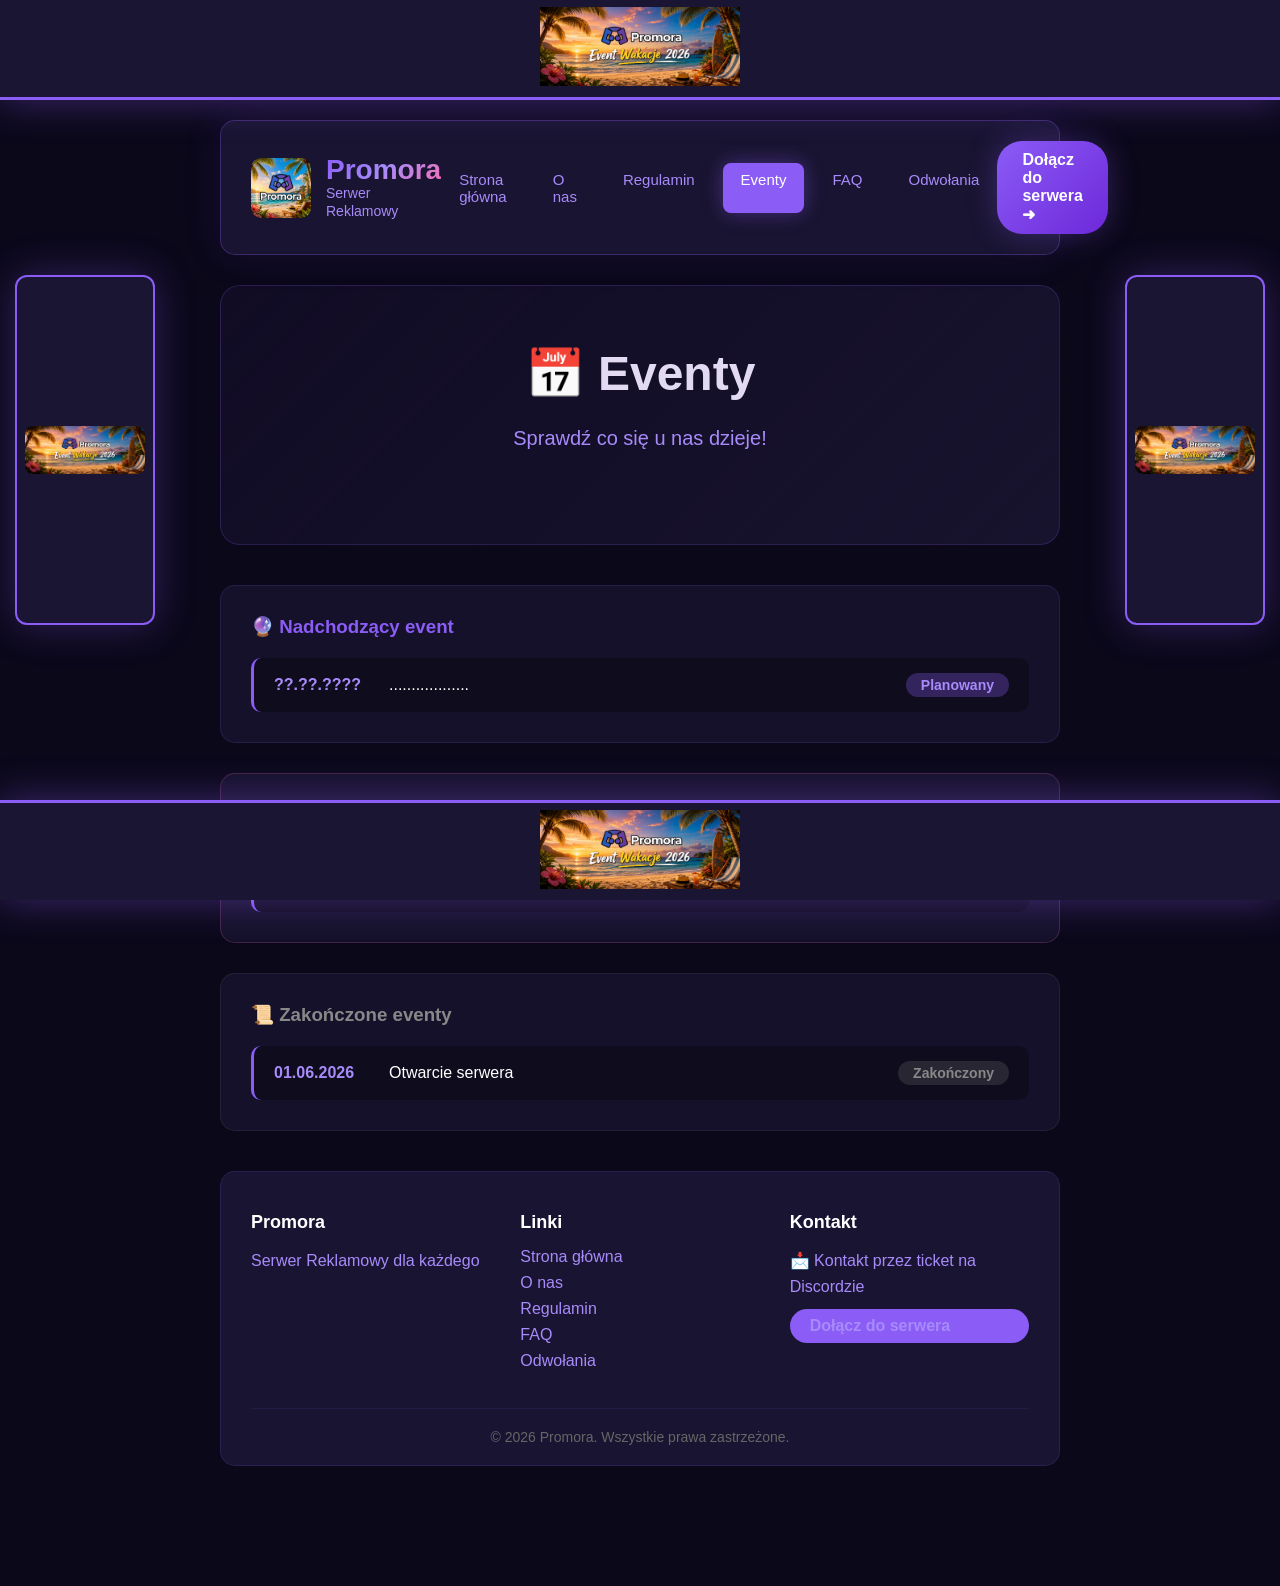
==== podstrony/eventy.html @ 4ca60a8d "Update eventy.html" ====
<!DOCTYPE html>
<html lang="pl">
<head>
    <meta charset="UTF-8" />
    <meta name="viewport" content="width=device-width, initial-scale=1.0"/>
    <title>Eventy - Promora</title>
    <link rel="stylesheet" href="../css/style.css" />
    <link rel="icon" href="../images/logo.png" type="image/png" />
</head>
<body>

    <!-- ====== REKLAMY (takie same) ====== -->
    <div id="reklama-gora" class="reklama-top">
        <a href="https://discord.gg/f8qhJQSRA7" target="_blank">
            <img src="../images/baner.png" alt="Reklama górna" />
        </a>
    </div>

    <div id="reklama-lewa" class="reklama-side left">
        <a href="https://discord.gg/f8qhJQSRA7" target="_blank">
            <img src="../images/baner1.png" alt="Reklama lewa" />
        </a>
    </div>

    <div id="reklama-prawa" class="reklama-side right">
        <a href="https://discord.gg/f8qhJQSRA7" target="_blank">
            <img src="../images/baner2.png" alt="Reklama prawa" />
        </a>
    </div>

    <div class="container">
        <header>
            <div class="logo">
                <img src="../images/logo.png" alt="Logo Promora" />
                <div class="logo-text">
                    <h1>Promora</h1>
                    <span>Serwer Reklamowy</span>
                </div>
            </div>
            <nav>
                <a href="../index.html">Strona główna</a>
                <a href="o-nas.html">O nas</a>
                <a href="regulamin.html">Regulamin</a>
                <a href="eventy.html" class="active">Eventy</a>
                <a href="faq.html">FAQ</a>
                <a href="podstrony/odwolania.html">Odwołania</a>
            </nav>
            <a href="https://discord.gg/f8qhJQSRA7" target="_blank" class="btn-join">
                Dołącz do serwera ➜
            </a>
        </header>

        <main>
            <section class="hero">
                <h2>📅 Eventy</h2>
                <p>Sprawdź co się u nas dzieje!</p>
            </section>

            <!-- ===== PRZYSZŁE EVENTY ===== -->
            <section style="background: rgba(27, 22, 51, 0.7); padding: 30px; border-radius: 15px; border: 1px solid rgba(139, 92, 246, 0.15); margin-bottom: 30px;">
                <h3 style="color: #8B5CF6; margin-bottom: 20px;">🔮 Nadchodzący event</h3>
                <div class="events-list">
                    <!-- EDYTUJ TUTAJ: Dodawaj/usuń eventy -->
                    <div class="event-item">
                        <span class="event-date">??.??.????</span>
                        <span class="event-name">..................</span>
                        <span class="event-status upcoming">Planowany</span>
                    </div>
                    <!-- KOPIUJ TEN BLOK I ZMIEŃ DANE -->
                    <!--
                    <div class="event-item">
                        <span class="event-date">DD.MM.RRRR</span>
                        <span class="event-name">Nazwa eventu</span>
                        <span class="event-status upcoming">Już wkrótce</span>
                    </div>
                    -->
                </div>
            </section>

            <!-- ===== AKTUALNE EVENTY ===== -->
            <section style="background: rgba(27, 22, 51, 0.7); padding: 30px; border-radius: 15px; border: 1px solid rgba(244, 114, 182, 0.2); margin-bottom: 30px;">
                <h3 style="color: #F472B6; margin-bottom: 20px;">🔥 Trwający event</h3>
                <div class="events-list">
                    <!-- EDYTUJ TUTAJ -->
                    <div class="event-item">
                        <span class="event-date">01-27.07.2026</span>
                        <span class="event-name">1. Reklamuj się, Zarabiaj na ekonomii, Zbieraj expa i wygrywaj! (nagrody znajdziesz na serwerze w odpowiednim kanale!)</span>
                        <span class="event-status active">Trwa!</span>
                    </div>
                </div>
            </section>

            <!-- ===== PRZESZŁE EVENTY ===== -->
            <section style="background: rgba(27, 22, 51, 0.7); padding: 30px; border-radius: 15px; border: 1px solid rgba(100, 100, 100, 0.2); margin-bottom: 40px;">
                <h3 style="color: #888; margin-bottom: 20px;">📜 Zakończone eventy</h3>
                <div class="events-list">
                    <!-- EDYTUJ TUTAJ -->
                    <div class="event-item">
                        <span class="event-date">01.06.2026</span>
                        <span class="event-name">Otwarcie serwera</span>
                        <span class="event-status past">Zakończony</span>
                    </div>
                </div>
            </section>
        </main>

        <footer>
            <div class="footer-content">
                <div class="footer-section">
                    <h4>Promora</h4>
                    <p>Serwer Reklamowy dla każdego</p>
                </div>
                <div class="footer-section">
                    <h4>Linki</h4>
                    <a href="../index.html">Strona główna</a>
                    <a href="o-nas.html">O nas</a>
                    <a href="regulamin.html">Regulamin</a>
                    <a href="faq.html">FAQ</a>
                    <a href="podstrony/odwolania.html">Odwołania</a>
                </div>
                <div class="footer-section">
                    <h4>Kontakt</h4>
                    <p>📩 Kontakt przez ticket na Discordzie</p>
                    <a href="https://discord.gg/f8qhJQSRA7" target="_blank" class="btn-join-small">
                        Dołącz do serwera
                    </a>
                </div>
            </div>
            <div class="footer-bottom">
                <p>&copy; 2026 Promora. Wszystkie prawa zastrzeżone.</p>
            </div>
        </footer>
    </div>

    <div id="reklama-dol" class="reklama-bottom">
        <a href="https://discord.gg/f8qhJQSRA7" target="_blank">
            <img src="../images/baner.png" alt="Reklama dolna" />
        </a>
    </div>

    <script src="../js/script.js"></script>
</body>
</html>
---- css/style.css ----
/* ===== RESET I PODSTAWY ===== */
* {
    margin: 0;
    padding: 0;
    box-sizing: border-box;
}

body {
    font-family: 'Segoe UI', Tahoma, Geneva, Verdana, sans-serif;
    background: #0B081A;
    color: #E2D9F3;
    min-height: 100vh;
    padding-top: 120px;
    padding-bottom: 120px;
}

a {
    text-decoration: none;
    color: inherit;
}

/* ===== REKLAMY GÓRNA I DOLNA ===== */
.reklama-top {
    position: fixed;
    top: 0;
    left: 0;
    width: 100%;
    height: 100px;
    background: #1a1533;
    display: flex;
    justify-content: center;
    align-items: center;
    z-index: 1000;
    border-bottom: 3px solid #8B5CF6;
    box-shadow: 0 0 40px rgba(139, 92, 246, 0.4);
}

.reklama-top img {
    height: 80px;
    object-fit: contain;
}

.reklama-bottom {
    position: fixed;
    bottom: 0;
    left: 0;
    width: 100%;
    height: 100px;
    background: #1a1533;
    display: flex;
    justify-content: center;
    align-items: center;
    z-index: 1000;
    border-top: 3px solid #8B5CF6;
    box-shadow: 0 0 40px rgba(139, 92, 246, 0.4);
}

.reklama-bottom img {
    height: 80px;
    object-fit: contain;
}

/* ===== REKLAMY BOCZNE - PIONOWE ===== */
.reklama-side {
    position: fixed;
    top: 50%;
    transform: translateY(-50%);
    z-index: 999;
    width: 140px;
    background: #1a1533;
    border: 2px solid #8B5CF6;
    border-radius: 12px;
    padding: 10px 8px;
    box-shadow: 0 0 40px rgba(139, 92, 246, 0.3);
    display: flex;
    justify-content: center;
    align-items: center;
    min-height: 350px;
}

.reklama-side.left {
    left: 15px;
}

.reklama-side.right {
    right: 15px;
}

.reklama-side a {
    display: block;
    width: 100%;
}

.reklama-side img {
    width: 100%;
    height: auto;
    border-radius: 8px;
    display: block;
    max-height: 350px;
    object-fit: contain;
}

/* ===== KONTENER ===== */
.container {
    max-width: 1200px;
    margin: 0 auto;
    padding: 0 180px;
}

/* ===== NAGŁÓWEK ===== */
header {
    display: flex;
    justify-content: space-between;
    align-items: center;
    padding: 20px 30px;
    background: rgba(27, 22, 51, 0.95);
    border-radius: 15px;
    border: 1px solid rgba(139, 92, 246, 0.3);
    box-shadow: 0 0 40px rgba(139, 92, 246, 0.1);
    margin-bottom: 30px;
    backdrop-filter: blur(10px);
}

.logo {
    display: flex;
    align-items: center;
    gap: 15px;
}

.logo img {
    height: 60px;
    border-radius: 10px;
}

.logo-text h1 {
    font-size: 28px;
    background: linear-gradient(135deg, #8B5CF6, #A78BFA, #F472B6);
    -webkit-background-clip: text;
    -webkit-text-fill-color: transparent;
    line-height: 1;
}

.logo-text span {
    font-size: 14px;
    color: #A78BFA;
    -webkit-text-fill-color: #A78BFA;
}

nav {
    display: flex;
    gap: 10px;
}

nav a {
    padding: 8px 18px;
    border-radius: 8px;
    transition: 0.3s;
    font-size: 15px;
    color: #A78BFA;
}

nav a:hover {
    background: rgba(139, 92, 246, 0.2);
    color: #fff;
}

nav a.active {
    background: #8B5CF6;
    color: #fff;
    box-shadow: 0 0 20px rgba(139, 92, 246, 0.4);
}

/* ===== PRZYCISK DOŁĄCZENIA ===== */
.btn-join {
    background: linear-gradient(135deg, #8B5CF6, #6D28D9);
    padding: 10px 25px;
    border-radius: 25px;
    font-weight: bold;
    color: white;
    transition: 0.3s;
    box-shadow: 0 0 30px rgba(139, 92, 246, 0.3);
}

.btn-join:hover {
    transform: scale(1.05);
    box-shadow: 0 0 50px rgba(139, 92, 246, 0.6);
}

.btn-join-large {
    display: inline-block;
    background: linear-gradient(135deg, #8B5CF6, #6D28D9);
    padding: 15px 40px;
    border-radius: 30px;
    font-weight: bold;
    font-size: 20px;
    color: white;
    transition: 0.3s;
    box-shadow: 0 0 40px rgba(139, 92, 246, 0.4);
}

.btn-join-large:hover {
    transform: scale(1.05);
    box-shadow: 0 0 60px rgba(139, 92, 246, 0.6);
}

.btn-secondary {
    display: inline-block;
    padding: 15px 35px;
    border-radius: 30px;
    font-weight: bold;
    font-size: 18px;
    color: #A78BFA;
    border: 2px solid #8B5CF6;
    transition: 0.3s;
}

.btn-secondary:hover {
    background: rgba(139, 92, 246, 0.15);
    transform: scale(1.05);
}

.btn-join-small {
    display: inline-block;
    background: #8B5CF6;
    padding: 8px 20px;
    border-radius: 20px;
    color: white;
    font-weight: bold;
    transition: 0.3s;
    margin-top: 10px;
}

.btn-join-small:hover {
    background: #6D28D9;
    transform: scale(1.05);
}

/* ===== HERO ===== */
.hero {
    text-align: center;
    padding: 60px 20px;
    background: linear-gradient(135deg, rgba(139, 92, 246, 0.05), rgba(27, 22, 51, 0.8));
    border-radius: 20px;
    border: 1px solid rgba(139, 92, 246, 0.2);
    margin-bottom: 40px;
}

.hero h2 {
    font-size: 48px;
    margin-bottom: 20px;
}

.hero h2 .highlight {
    background: linear-gradient(135deg, #8B5CF6, #F472B6);
    -webkit-background-clip: text;
    -webkit-text-fill-color: transparent;
}

.hero p {
    font-size: 20px;
    color: #A78BFA;
    max-width: 700px;
    margin: 0 auto 30px;
    line-height: 1.6;
}

.hero-buttons {
    display: flex;
    gap: 20px;
    justify-content: center;
    flex-wrap: wrap;
}

/* ===== STATYSTYKI ===== */
.stats {
    display: flex;
    justify-content: center;
    gap: 60px;
    padding: 40px 20px;
    background: rgba(27, 22, 51, 0.5);
    border-radius: 15px;
    margin-bottom: 40px;
    border: 1px solid rgba(139, 92, 246, 0.15);
}

.stat-item {
    text-align: center;
}

.stat-number {
    display: block;
    font-size: 42px;
    font-weight: bold;
    background: linear-gradient(135deg, #8B5CF6, #F472B6);
    -webkit-background-clip: text;
    -webkit-text-fill-color: transparent;
}

.stat-label {
    font-size: 16px;
    color: #A78BFA;
    margin-top: 5px;
}

/* ===== FEATURES ===== */
.features {
    margin-bottom: 40px;
}

.features h2 {
    text-align: center;
    font-size: 36px;
    margin-bottom: 30px;
    background: linear-gradient(135deg, #8B5CF6, #F472B6);
    -webkit-background-clip: text;
    -webkit-text-fill-color: transparent;
}

.features-grid {
    display: grid;
    grid-template-columns: repeat(4, 1fr);
    gap: 20px;
}

.feature-card {
    background: rgba(27, 22, 51, 0.7);
    padding: 30px 20px;
    border-radius: 15px;
    text-align: center;
    border: 1px solid rgba(139, 92, 246, 0.15);
    transition: 0.3s;
}

.feature-card:hover {
    transform: translateY(-5px);
    border-color: #8B5CF6;
    box-shadow: 0 0 30px rgba(139, 92, 246, 0.15);
}

.feature-icon {
    font-size: 48px;
    margin-bottom: 15px;
}

.feature-card h3 {
    font-size: 20px;
    margin-bottom: 10px;
    color: #fff;
}

.feature-card p {
    color: #A78BFA;
    font-size: 15px;
    line-height: 1.5;
}

/* ===== EVENTY ===== */
.events-preview {
    background: rgba(27, 22, 51, 0.7);
    padding: 30px;
    border-radius: 15px;
    border: 1px solid rgba(139, 92, 246, 0.15);
    margin-bottom: 40px;
}

.events-preview h2 {
    font-size: 28px;
    margin-bottom: 20px;
    color: #fff;
}

.events-list {
    display: flex;
    flex-direction: column;
    gap: 12px;
}

.event-item {
    display: flex;
    justify-content: space-between;
    align-items: center;
    padding: 15px 20px;
    background: rgba(0, 0, 0, 0.3);
    border-radius: 10px;
    border-left: 3px solid #8B5CF6;
}

.event-date {
    color: #A78BFA;
    font-weight: bold;
    min-width: 100px;
}

.event-name {
    color: #fff;
    flex: 1;
    margin: 0 15px;
}

.event-status {
    padding: 4px 15px;
    border-radius: 15px;
    font-size: 14px;
    font-weight: bold;
}

.event-status.upcoming {
    background: rgba(139, 92, 246, 0.3);
    color: #A78BFA;
}

.event-status.active {
    background: rgba(244, 114, 182, 0.3);
    color: #F472B6;
}

.event-status.past {
    background: rgba(100, 100, 100, 0.3);
    color: #888;
}

.view-all {
    text-align: center;
    margin-top: 20px;
}

.view-all a {
    color: #A78BFA;
    font-weight: bold;
    transition: 0.3s;
}

.view-all a:hover {
    color: #fff;
    text-decoration: underline;
}

/* ===== STOPKA ===== */
footer {
    background: rgba(27, 22, 51, 0.95);
    border-radius: 15px;
    padding: 40px 30px 20px;
    border: 1px solid rgba(139, 92, 246, 0.15);
    margin-top: 20px;
}

.footer-content {
    display: grid;
    grid-template-columns: repeat(3, 1fr);
    gap: 30px;
    margin-bottom: 30px;
}

.footer-section h4 {
    font-size: 18px;
    margin-bottom: 15px;
    color: #fff;
}

.footer-section p {
    color: #A78BFA;
    line-height: 1.6;
}

.footer-section a {
    display: block;
    color: #A78BFA;
    margin-bottom: 8px;
    transition: 0.3s;
}

.footer-section a:hover {
    color: #fff;
}

.footer-bottom {
    text-align: center;
    padding-top: 20px;
    border-top: 1px solid rgba(139, 92, 246, 0.1);
    color: #666;
    font-size: 14px;
}

/* ===== RESPONSYWNOŚĆ ===== */

/* Tablety */
@media (max-width: 1024px) {
    .container {
        padding: 0 20px;
    }
    .reklama-side {
        display: none;
    }
    .features-grid {
        grid-template-columns: repeat(2, 1fr);
    }
    .footer-content {
        grid-template-columns: repeat(2, 1fr);
    }
}

/* Telefony */
@media (max-width: 768px) {
    body {
        padding-top: 80px;
        padding-bottom: 80px;
    }

    .reklama-top {
        height: 70px;
    }
    .reklama-top img {
        height: 55px;
    }
    .reklama-bottom {
        height: 70px;
    }
    .reklama-bottom img {
        height: 55px;
    }

    header {
        flex-direction: column;
        gap: 15px;
        padding: 15px;
    }

    .logo img {
        height: 45px;
    }
    .logo-text h1 {
        font-size: 22px;
    }

    nav {
        flex-wrap: wrap;
        justify-content: center;
    }
    nav a {
        font-size: 13px;
        padding: 6px 12px;
    }

    .btn-join {
        font-size: 14px;
        padding: 8px 20px;
    }

    .hero h2 {
        font-size: 32px;
    }
    .hero p {
        font-size: 16px;
    }

    .stats {
        gap: 30px;
        flex-wrap: wrap;
    }
    .stat-number {
        font-size: 32px;
    }

    .features-grid {
        grid-template-columns: 1fr;
    }

    .events-preview {
        padding: 20px 15px;
    }
    .event-item {
        flex-direction: column;
        gap: 8px;
        text-align: center;
    }
    .event-date {
        min-width: auto;
    }

    .footer-content {
        grid-template-columns: 1fr;
        text-align: center;
    }

    .hero-buttons {
        flex-direction: column;
        align-items: center;
    }
}

/* Bardzo małe telefony */
@media (max-width: 480px) {
    .reklama-top, .reklama-bottom {
        height: 60px;
    }
    .reklama-top img, .reklama-bottom img {
        height: 45px;
    }
    body {
        padding-top: 70px;
        padding-bottom: 70px;
    }
}
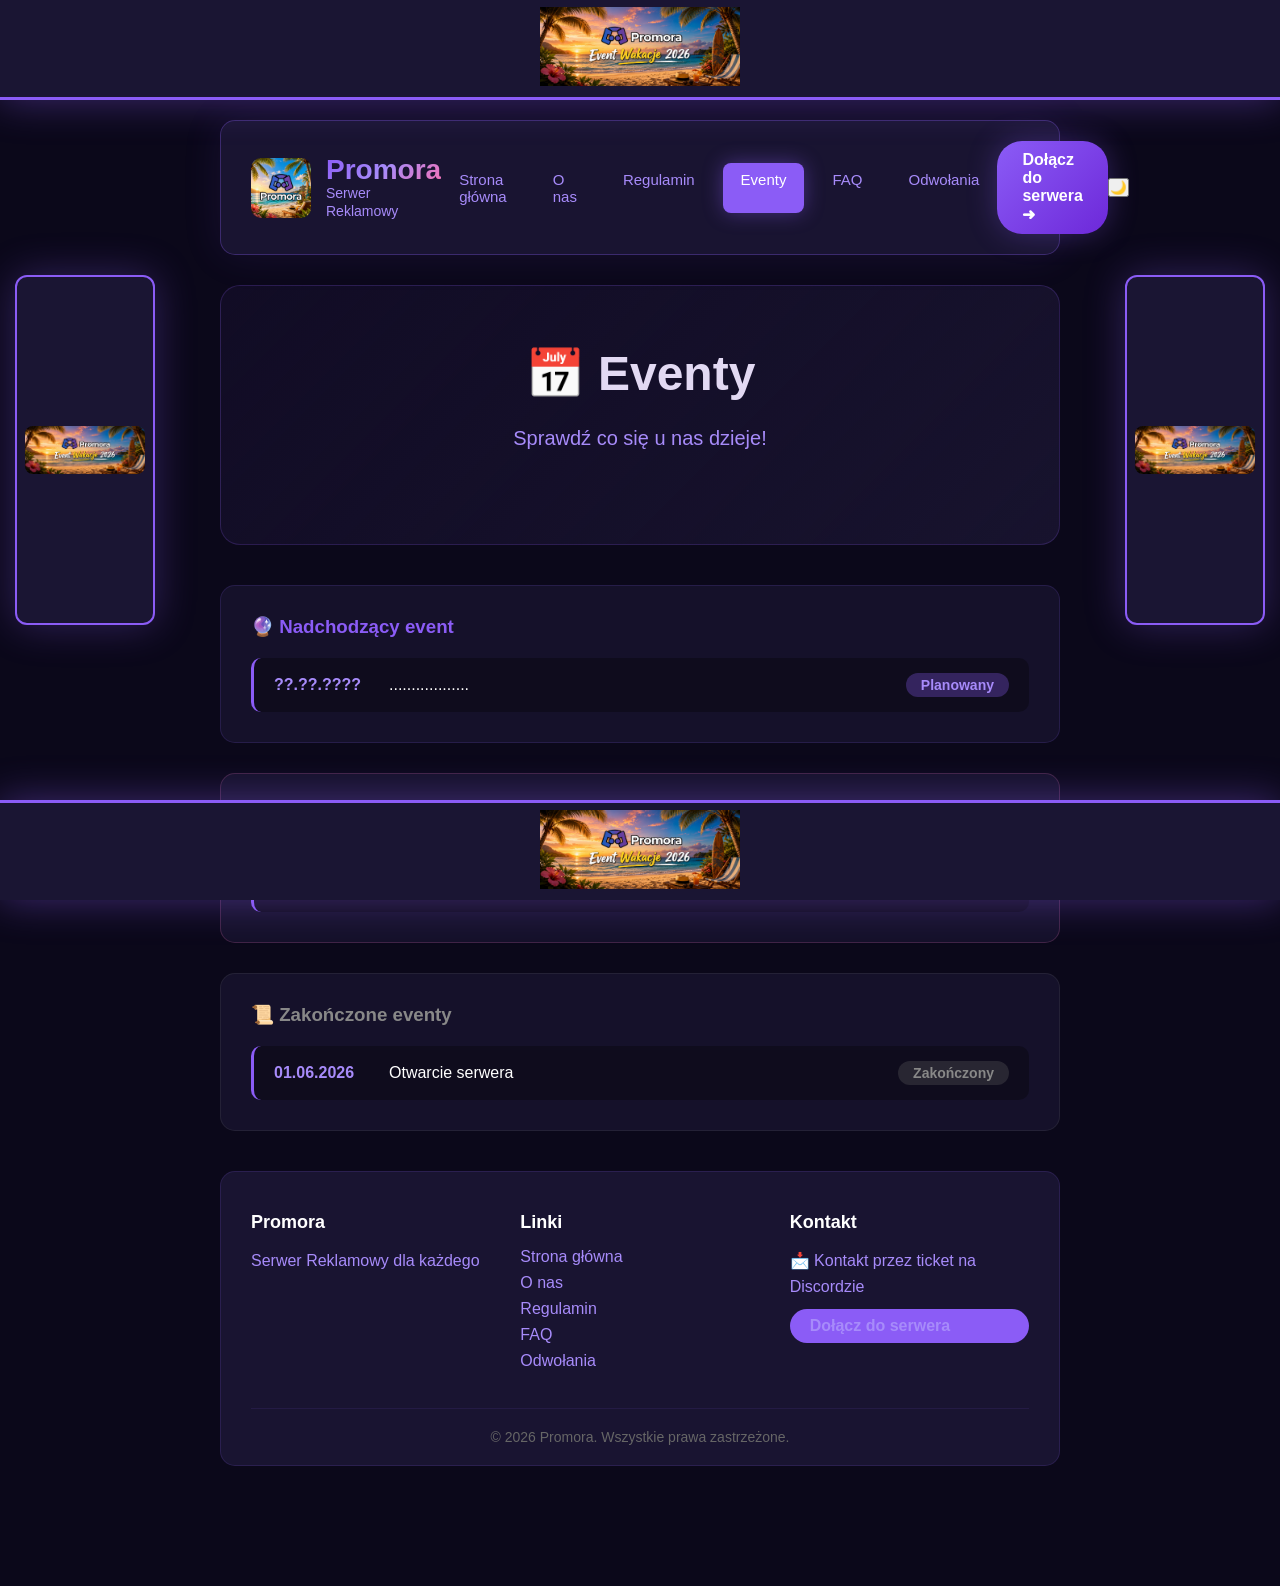
==== commit a3fe3cb7: "Update eventy.html" ====
--- a/podstrony/eventy.html
+++ b/podstrony/eventy.html
@@ -43,11 +43,12 @@
                 <a href="regulamin.html">Regulamin</a>
                 <a href="eventy.html" class="active">Eventy</a>
                 <a href="faq.html">FAQ</a>
-                <a href="podstrony/odwolania.html">Odwołania</a>
+                <a href="odwolania.html">Odwołania</a>
             </nav>
             <a href="https://discord.gg/f8qhJQSRA7" target="_blank" class="btn-join">
                 Dołącz do serwera ➜
             </a>
+            <button id="theme-toggle" class="btn-theme" onclick="toggleTheme()">🌙</button>
         </header>
 
         <main>
@@ -116,7 +117,7 @@
                     <a href="o-nas.html">O nas</a>
                     <a href="regulamin.html">Regulamin</a>
                     <a href="faq.html">FAQ</a>
-                    <a href="podstrony/odwolania.html">Odwołania</a>
+                    <a href="odwolania.html">Odwołania</a>
                 </div>
                 <div class="footer-section">
                     <h4>Kontakt</h4>
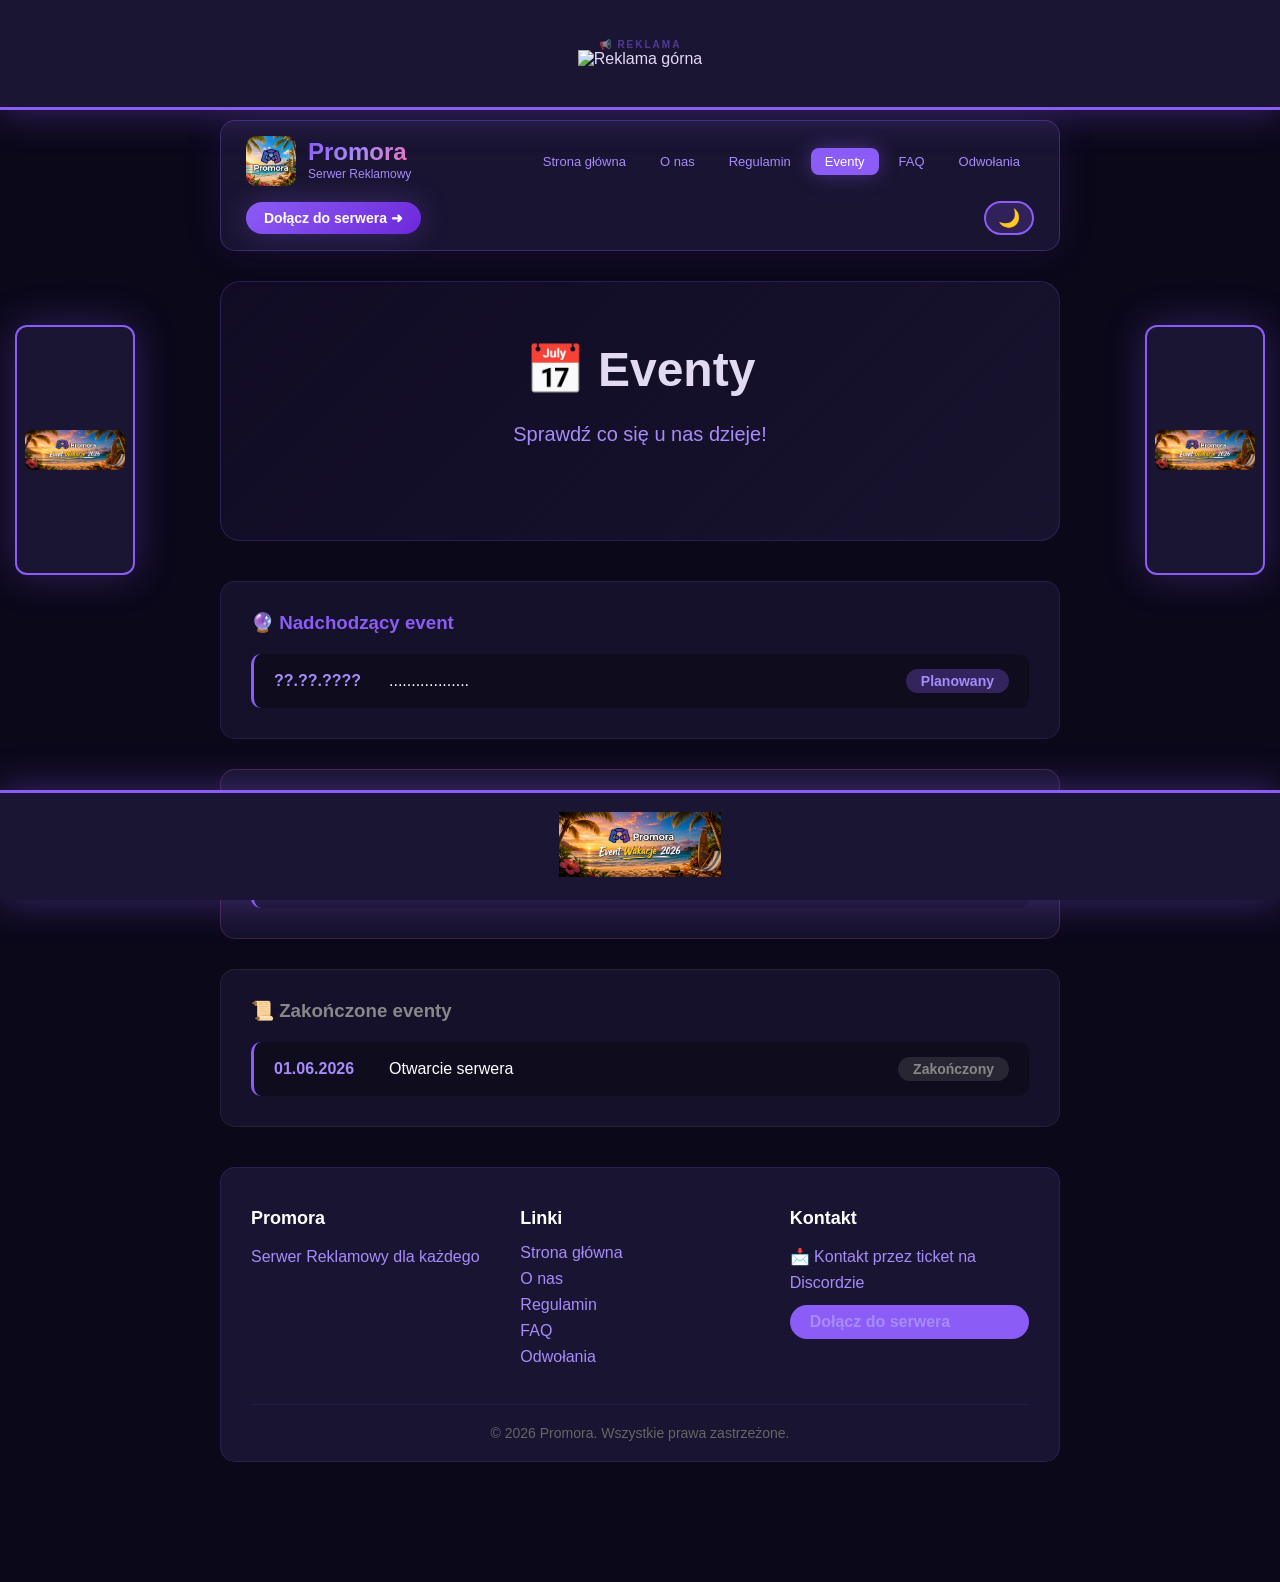
==== commit b720d996: "Update eventy.html" ====
--- a/podstrony/eventy.html
+++ b/podstrony/eventy.html
@@ -10,11 +10,12 @@
 <body>
 
     <!-- ====== REKLAMY (takie same) ====== -->
-    <div id="reklama-gora" class="reklama-top">
-        <a href="https://discord.gg/f8qhJQSRA7" target="_blank">
-            <img src="../images/baner.png" alt="Reklama górna" />
-        </a>
-    </div>
+   <div id="reklama-gora" class="reklama-top">
+    <span class="reklama-etykieta">📢 REKLAMA</span>
+    <a href="https://discord.gg/f8qhJQSRA7" target="_blank">
+        <img src="images/baner.png" alt="Reklama górna" />
+    </a>
+</div>
 
     <div id="reklama-lewa" class="reklama-side left">
         <a href="https://discord.gg/f8qhJQSRA7" target="_blank">
--- a/css/style.css
+++ b/css/style.css
@@ -25,9 +25,10 @@
     top: 0;
     left: 0;
     width: 100%;
-    height: 100px;
+    height: 110px;
     background: #1a1533;
     display: flex;
+    flex-direction: column;
     justify-content: center;
     align-items: center;
     z-index: 1000;
@@ -36,7 +37,7 @@
 }
 
 .reklama-top img {
-    height: 80px;
+    height: 65px;
     object-fit: contain;
 }
 
@@ -45,9 +46,10 @@
     bottom: 0;
     left: 0;
     width: 100%;
-    height: 100px;
+    height: 110px;
     background: #1a1533;
     display: flex;
+    flex-direction: column;
     justify-content: center;
     align-items: center;
     z-index: 1000;
@@ -56,26 +58,37 @@
 }
 
 .reklama-bottom img {
-    height: 80px;
+    height: 65px;
     object-fit: contain;
 }
 
-/* ===== REKLAMY BOCZNE - PIONOWE ===== */
+/* ===== ETYKIETA REKLAMY ===== */
+.reklama-etykieta {
+    font-size: 10px;
+    color: #8B5CF6;
+    text-transform: uppercase;
+    letter-spacing: 2px;
+    opacity: 0.5;
+    font-weight: bold;
+}
+
+/* ===== REKLAMY BOCZNE ===== */
 .reklama-side {
     position: fixed;
     top: 50%;
     transform: translateY(-50%);
     z-index: 999;
-    width: 140px;
+    width: 120px;
     background: #1a1533;
     border: 2px solid #8B5CF6;
     border-radius: 12px;
     padding: 10px 8px;
     box-shadow: 0 0 40px rgba(139, 92, 246, 0.3);
     display: flex;
+    flex-direction: column;
     justify-content: center;
     align-items: center;
-    min-height: 350px;
+    min-height: 250px;
 }
 
 .reklama-side.left {
@@ -96,7 +109,7 @@
     height: auto;
     border-radius: 8px;
     display: block;
-    max-height: 350px;
+    max-height: 200px;
     object-fit: contain;
 }
 
@@ -112,7 +125,9 @@
     display: flex;
     justify-content: space-between;
     align-items: center;
-    padding: 20px 30px;
+    flex-wrap: wrap;
+    gap: 15px;
+    padding: 15px 25px;
     background: rgba(27, 22, 51, 0.95);
     border-radius: 15px;
     border: 1px solid rgba(139, 92, 246, 0.3);
@@ -124,16 +139,17 @@
 .logo {
     display: flex;
     align-items: center;
-    gap: 15px;
+    gap: 12px;
+    flex-shrink: 0;
 }
 
 .logo img {
-    height: 60px;
+    height: 50px;
     border-radius: 10px;
 }
 
 .logo-text h1 {
-    font-size: 28px;
+    font-size: 24px;
     background: linear-gradient(135deg, #8B5CF6, #A78BFA, #F472B6);
     -webkit-background-clip: text;
     -webkit-text-fill-color: transparent;
@@ -141,22 +157,24 @@
 }
 
 .logo-text span {
-    font-size: 14px;
+    font-size: 12px;
     color: #A78BFA;
     -webkit-text-fill-color: #A78BFA;
 }
 
 nav {
     display: flex;
-    gap: 10px;
+    gap: 6px;
+    flex-wrap: wrap;
 }
 
 nav a {
-    padding: 8px 18px;
+    padding: 6px 14px;
     border-radius: 8px;
     transition: 0.3s;
-    font-size: 15px;
-    color: #A78BFA;
+    font-size: 13px;
+    color: #A78BFA;
+    white-space: nowrap;
 }
 
 nav a:hover {
@@ -173,17 +191,40 @@
 /* ===== PRZYCISK DOŁĄCZENIA ===== */
 .btn-join {
     background: linear-gradient(135deg, #8B5CF6, #6D28D9);
-    padding: 10px 25px;
+    padding: 8px 18px;
     border-radius: 25px;
     font-weight: bold;
+    font-size: 14px;
     color: white;
     transition: 0.3s;
     box-shadow: 0 0 30px rgba(139, 92, 246, 0.3);
+    white-space: nowrap;
 }
 
 .btn-join:hover {
     transform: scale(1.05);
     box-shadow: 0 0 50px rgba(139, 92, 246, 0.6);
+}
+
+/* ===== PRZYCISK ZMIANY MOTYWU ===== */
+.btn-theme {
+    background: rgba(139, 92, 246, 0.2);
+    border: 2px solid #8B5CF6;
+    color: #A78BFA;
+    font-size: 18px;
+    padding: 4px 12px;
+    border-radius: 25px;
+    cursor: pointer;
+    transition: 0.3s;
+    min-width: 40px;
+    text-align: center;
+    flex-shrink: 0;
+}
+
+.btn-theme:hover {
+    background: rgba(139, 92, 246, 0.4);
+    transform: scale(1.05);
+    box-shadow: 0 0 20px rgba(139, 92, 246, 0.3);
 }
 
 .btn-join-large {
@@ -481,6 +522,200 @@
     font-size: 14px;
 }
 
+/* ============================================
+   JASNY MOTYW (LIGHT MODE)
+   ============================================ */
+
+body.light-mode {
+    background: #f0edf5;
+    color: #1a1533;
+}
+
+body.light-mode header {
+    background: rgba(255, 255, 255, 0.95);
+    border-color: rgba(139, 92, 246, 0.2);
+}
+
+body.light-mode .logo-text h1 {
+    -webkit-text-fill-color: #6D28D9;
+}
+
+body.light-mode .logo-text span {
+    -webkit-text-fill-color: #8B5CF6;
+}
+
+body.light-mode nav a {
+    color: #6D28D9;
+}
+
+body.light-mode nav a:hover {
+    background: rgba(139, 92, 246, 0.1);
+    color: #4A1A8A;
+}
+
+body.light-mode nav a.active {
+    background: #8B5CF6;
+    color: #fff;
+}
+
+body.light-mode .hero {
+    background: linear-gradient(135deg, rgba(139, 92, 246, 0.05), rgba(255, 255, 255, 0.8));
+    border-color: rgba(139, 92, 246, 0.15);
+}
+
+body.light-mode .hero p {
+    color: #4A1A8A;
+}
+
+body.light-mode .stats {
+    background: rgba(255, 255, 255, 0.7);
+    border-color: rgba(139, 92, 246, 0.1);
+}
+
+body.light-mode .stat-number {
+    -webkit-text-fill-color: #6D28D9;
+}
+
+body.light-mode .stat-label {
+    color: #4A1A8A;
+}
+
+body.light-mode .hero h2 .highlight {
+    -webkit-text-fill-color: #6D28D9;
+}
+
+body.light-mode .features h2 {
+    -webkit-text-fill-color: #6D28D9;
+}
+
+body.light-mode .feature-card {
+    background: rgba(255, 255, 255, 0.8);
+    border-color: rgba(139, 92, 246, 0.1);
+}
+
+body.light-mode .feature-card h3 {
+    color: #1a1533;
+}
+
+body.light-mode .feature-card p {
+    color: #4A1A8A;
+}
+
+body.light-mode .events-preview {
+    background: rgba(255, 255, 255, 0.8);
+    border-color: rgba(139, 92, 246, 0.1);
+}
+
+body.light-mode .events-preview h2 {
+    color: #1a1533;
+}
+
+body.light-mode .event-item {
+    background: rgba(139, 92, 246, 0.05);
+}
+
+body.light-mode .event-name {
+    color: #1a1533;
+}
+
+body.light-mode .event-status.upcoming {
+    background: rgba(139, 92, 246, 0.15);
+    color: #6D28D9;
+}
+
+body.light-mode .event-status.active {
+    background: rgba(244, 114, 182, 0.15);
+    color: #c43a7a;
+}
+
+body.light-mode .event-status.past {
+    background: rgba(100, 100, 100, 0.1);
+    color: #888;
+}
+
+body.light-mode footer {
+    background: rgba(255, 255, 255, 0.95);
+    border-color: rgba(139, 92, 246, 0.1);
+}
+
+body.light-mode .footer-section h4 {
+    color: #1a1533;
+}
+
+body.light-mode .footer-section p {
+    color: #4A1A8A;
+}
+
+body.light-mode .footer-section a {
+    color: #4A1A8A;
+}
+
+body.light-mode .footer-bottom {
+    border-color: rgba(139, 92, 246, 0.1);
+    color: #888;
+}
+
+body.light-mode .reklama-top,
+body.light-mode .reklama-bottom,
+body.light-mode .reklama-side {
+    background: rgba(255, 255, 255, 0.95);
+}
+
+body.light-mode .reklama-etykieta {
+    color: #6D28D9;
+}
+
+body.light-mode .btn-join {
+    background: linear-gradient(135deg, #6D28D9, #4A1A8A);
+}
+
+body.light-mode .btn-join-large {
+    background: linear-gradient(135deg, #6D28D9, #4A1A8A);
+}
+
+body.light-mode .btn-theme {
+    background: rgba(139, 92, 246, 0.15);
+    border-color: #6D28D9;
+    color: #6D28D9;
+}
+
+body.light-mode .btn-theme:hover {
+    background: rgba(139, 92, 246, 0.3);
+}
+
+/* Podstrony w jasnym motywie */
+body.light-mode section[style*="background: rgba(27, 22, 51,"] {
+    background: rgba(255, 255, 255, 0.85) !important;
+}
+
+body.light-mode section[style*="background: rgba(27, 22, 51,"] h3 {
+    color: #1a1533 !important;
+}
+
+body.light-mode section[style*="background: rgba(27, 22, 51,"] p {
+    color: #4A1A8A !important;
+}
+
+body.light-mode section[style*="background: rgba(27, 22, 51,"] li {
+    color: #4A1A8A !important;
+}
+
+body.light-mode section[style*="background: rgba(0,0,0,0.3)"] {
+    background: rgba(139, 92, 246, 0.05) !important;
+}
+
+body.light-mode section[style*="background: rgba(0,0,0,0.3)"] p {
+    color: #1a1533 !important;
+}
+
+body.light-mode .view-all a {
+    color: #6D28D9;
+}
+
+body.light-mode .view-all a:hover {
+    color: #4A1A8A;
+}
+
 /* ===== RESPONSYWNOŚĆ ===== */
 
 /* Tablety */
@@ -507,43 +742,58 @@
     }
 
     .reklama-top {
-        height: 70px;
+        height: 80px;
     }
     .reklama-top img {
-        height: 55px;
+        height: 45px;
     }
     .reklama-bottom {
-        height: 70px;
+        height: 80px;
     }
     .reklama-bottom img {
-        height: 55px;
+        height: 45px;
     }
 
     header {
         flex-direction: column;
-        gap: 15px;
-        padding: 15px;
+        gap: 10px;
+        padding: 12px 15px;
+        align-items: stretch;
+    }
+
+    .logo {
+        justify-content: center;
     }
 
     .logo img {
-        height: 45px;
-    }
+        height: 40px;
+    }
+
     .logo-text h1 {
-        font-size: 22px;
+        font-size: 20px;
     }
 
     nav {
-        flex-wrap: wrap;
         justify-content: center;
-    }
+        gap: 4px;
+    }
+
     nav a {
+        font-size: 12px;
+        padding: 5px 10px;
+    }
+
+    .btn-join {
         font-size: 13px;
-        padding: 6px 12px;
-    }
-
-    .btn-join {
-        font-size: 14px;
-        padding: 8px 20px;
+        padding: 6px 15px;
+        align-self: center;
+    }
+
+    .btn-theme {
+        font-size: 16px;
+        padding: 3px 10px;
+        min-width: 35px;
+        align-self: center;
     }
 
     .hero h2 {
@@ -591,10 +841,10 @@
 /* Bardzo małe telefony */
 @media (max-width: 480px) {
     .reklama-top, .reklama-bottom {
-        height: 60px;
+        height: 70px;
     }
     .reklama-top img, .reklama-bottom img {
-        height: 45px;
+        height: 38px;
     }
     body {
         padding-top: 70px;
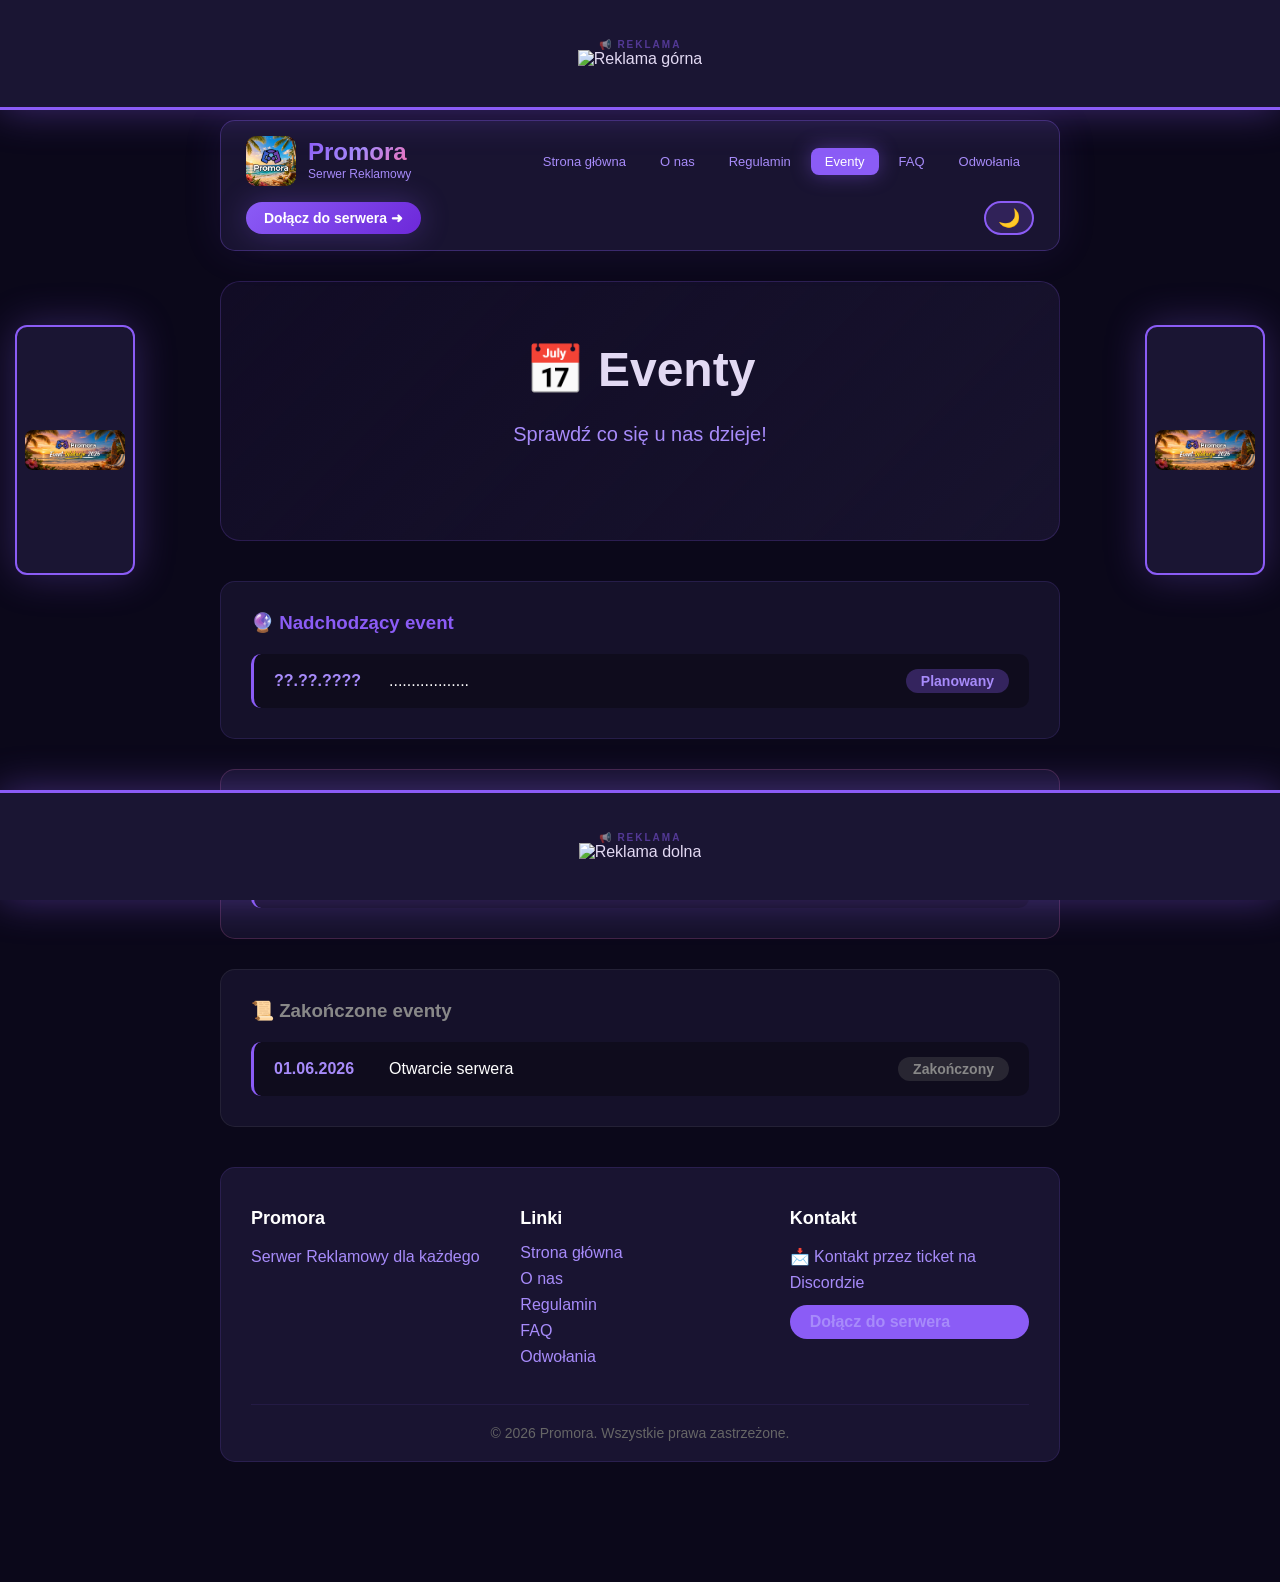
==== commit 35084daa: "Update eventy.html" ====
--- a/podstrony/eventy.html
+++ b/podstrony/eventy.html
@@ -134,11 +134,12 @@
         </footer>
     </div>
 
-    <div id="reklama-dol" class="reklama-bottom">
-        <a href="https://discord.gg/f8qhJQSRA7" target="_blank">
-            <img src="../images/baner.png" alt="Reklama dolna" />
-        </a>
-    </div>
+   <div id="reklama-dol" class="reklama-bottom">
+    <span class="reklama-etykieta">📢 REKLAMA</span>
+    <a href="https://discord.gg/f8qhJQSRA7" target="_blank">
+        <img src="images/baner.png" alt="Reklama dolna" />
+    </a>
+</div>
 
     <script src="../js/script.js"></script>
 </body>
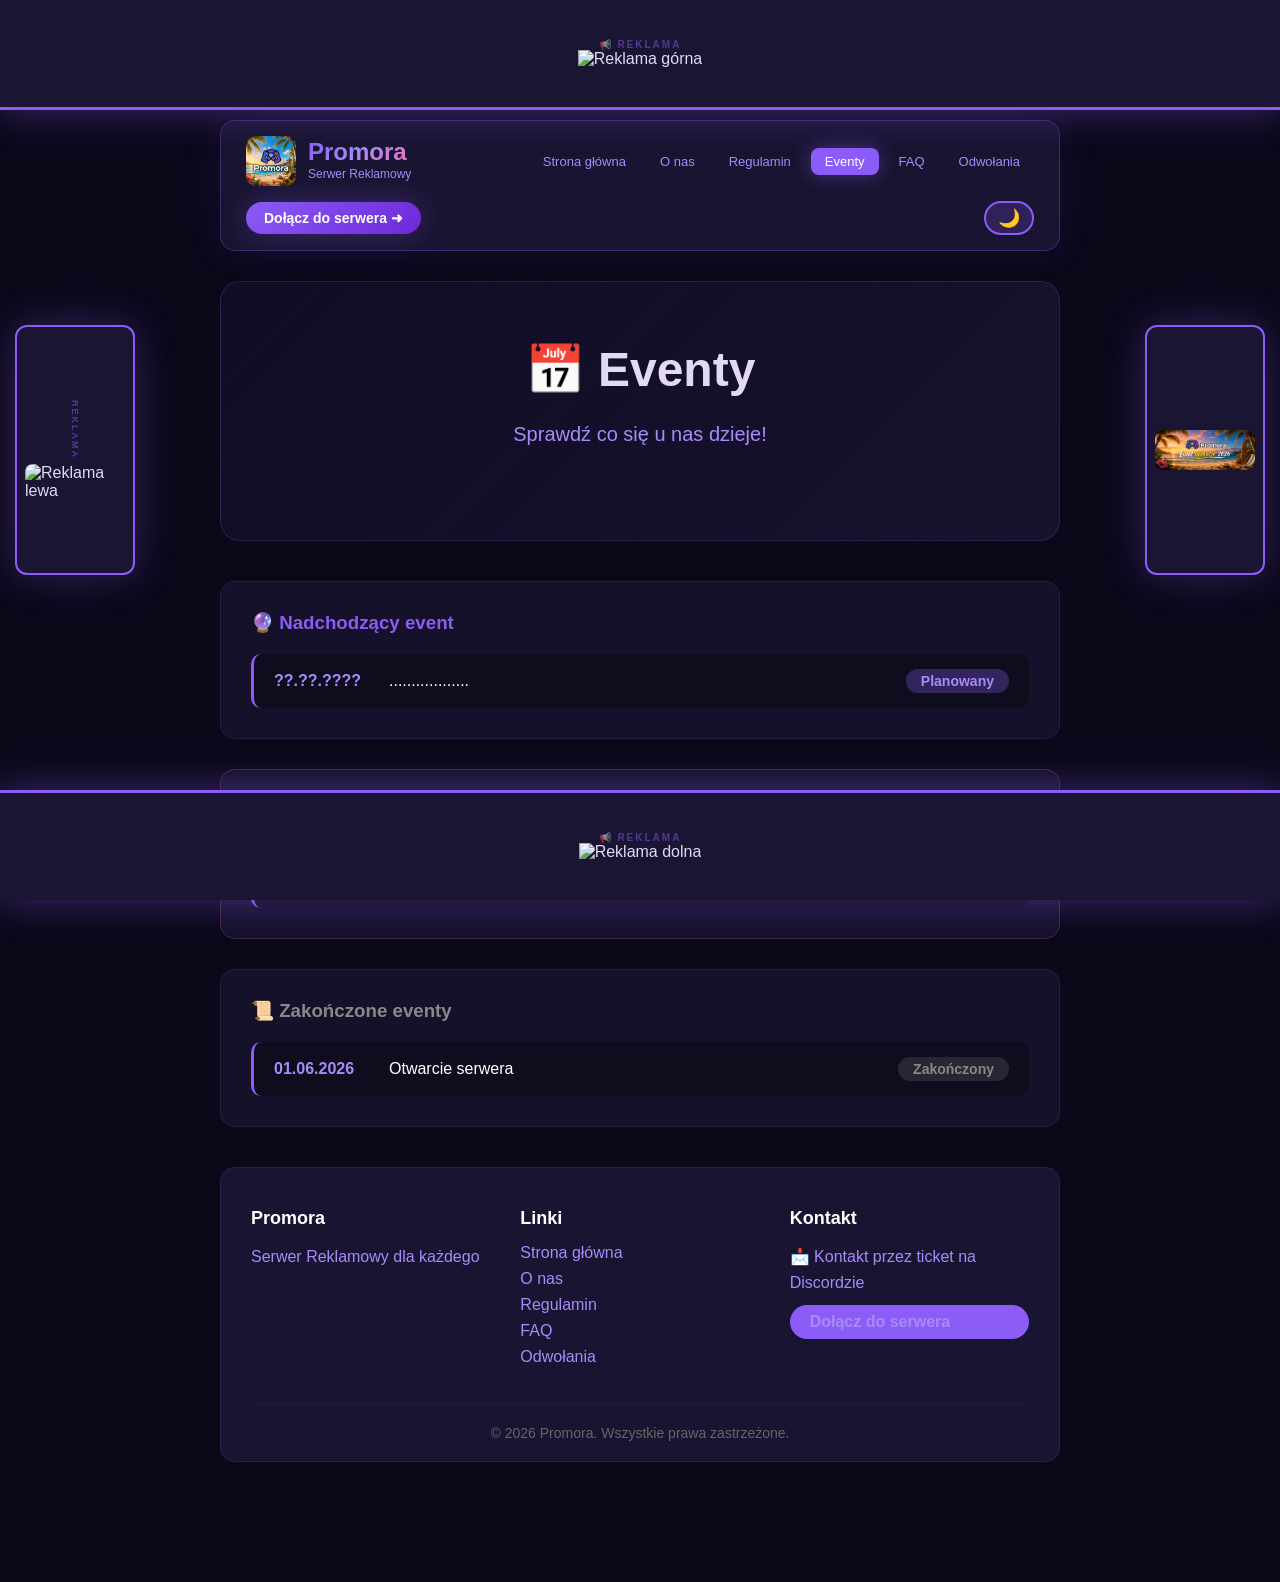
==== commit 6c98ebcd: "Update eventy.html" ====
--- a/podstrony/eventy.html
+++ b/podstrony/eventy.html
@@ -17,11 +17,12 @@
     </a>
 </div>
 
-    <div id="reklama-lewa" class="reklama-side left">
-        <a href="https://discord.gg/f8qhJQSRA7" target="_blank">
-            <img src="../images/baner1.png" alt="Reklama lewa" />
-        </a>
-    </div>
+   <div id="reklama-lewa" class="reklama-side left">
+    <span class="reklama-etykieta" style="writing-mode: vertical-rl; margin-bottom: 5px; font-size: 9px;">REKLAMA</span>
+    <a href="https://discord.gg/f8qhJQSRA7" target="_blank">
+        <img src="images/baner1.png" alt="Reklama lewa" />
+    </a>
+</div>
 
     <div id="reklama-prawa" class="reklama-side right">
         <a href="https://discord.gg/f8qhJQSRA7" target="_blank">
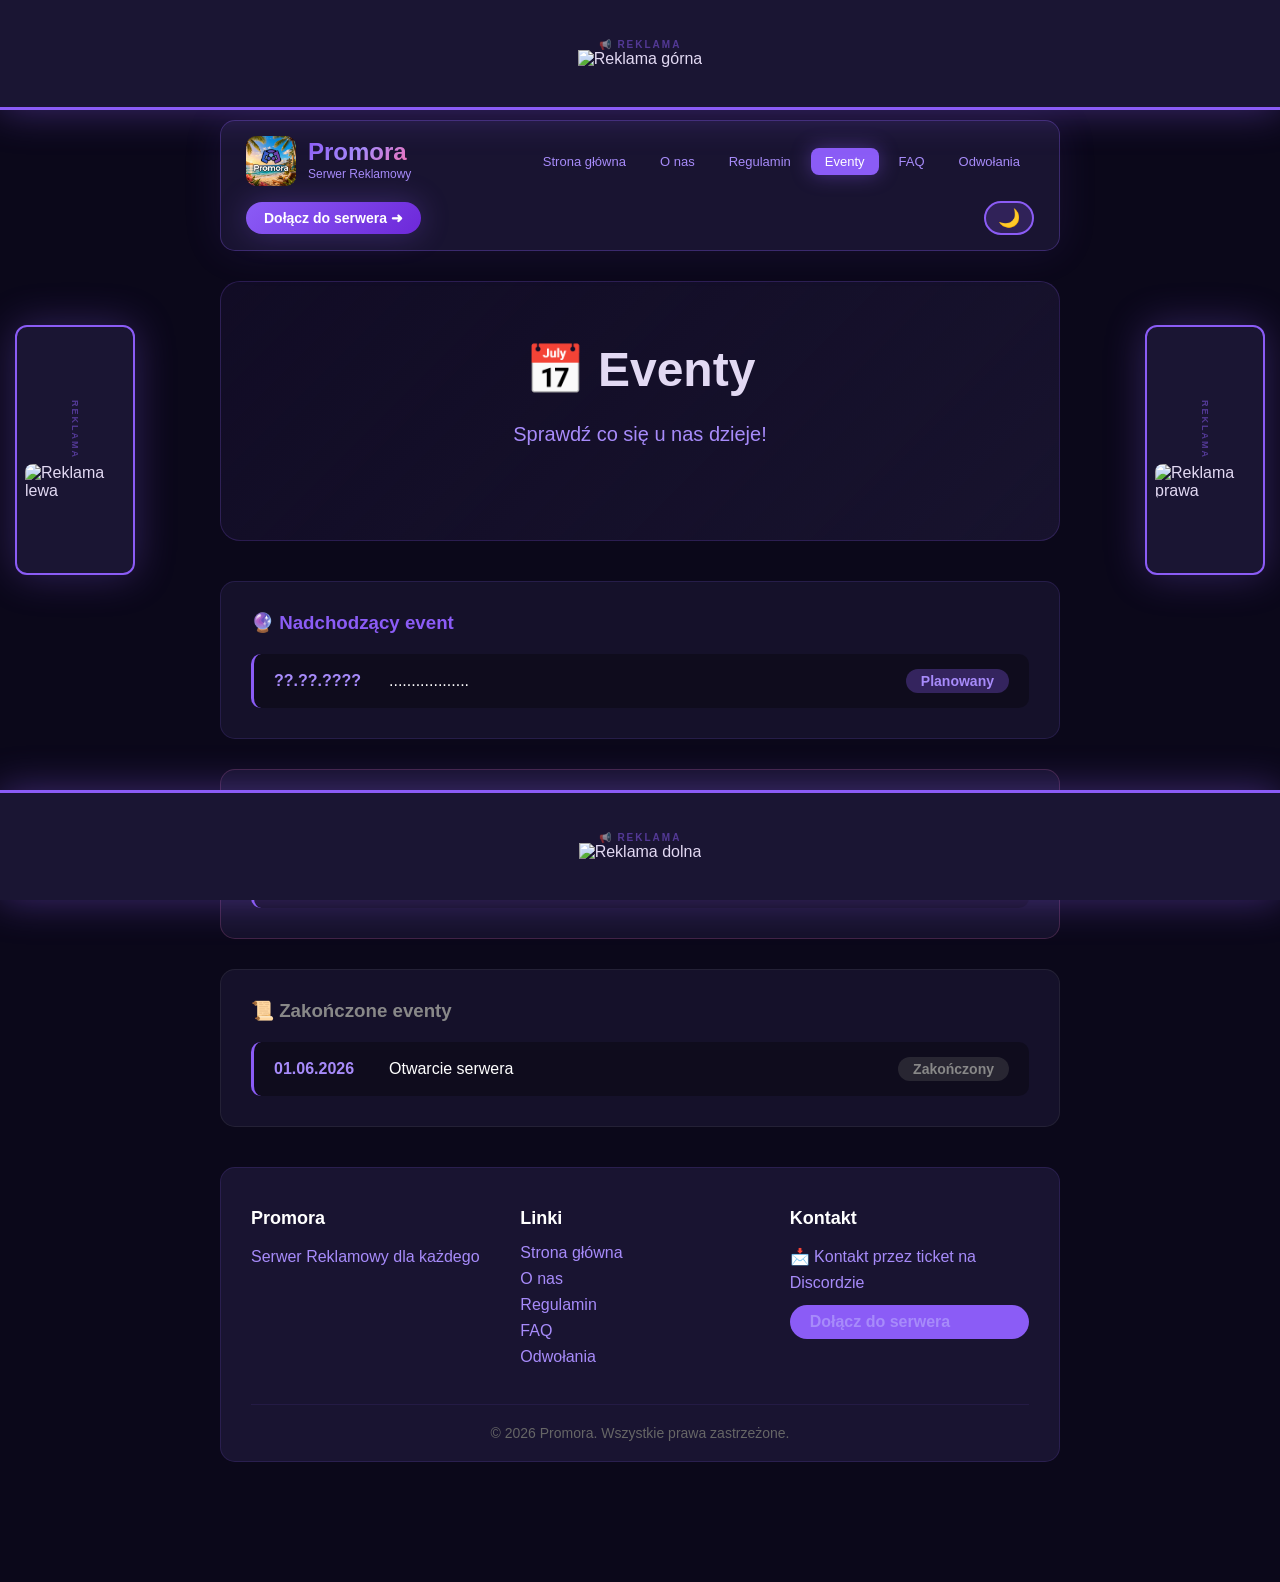
==== commit 87880c59: "Update eventy.html" ====
--- a/podstrony/eventy.html
+++ b/podstrony/eventy.html
@@ -25,10 +25,11 @@
 </div>
 
     <div id="reklama-prawa" class="reklama-side right">
-        <a href="https://discord.gg/f8qhJQSRA7" target="_blank">
-            <img src="../images/baner2.png" alt="Reklama prawa" />
-        </a>
-    </div>
+    <span class="reklama-etykieta" style="writing-mode: vertical-rl; margin-bottom: 5px; font-size: 9px;">REKLAMA</span>
+    <a href="https://discord.gg/f8qhJQSRA7" target="_blank">
+        <img src="images/baner2.png" alt="Reklama prawa" />
+    </a>
+</div>
 
     <div class="container">
         <header>
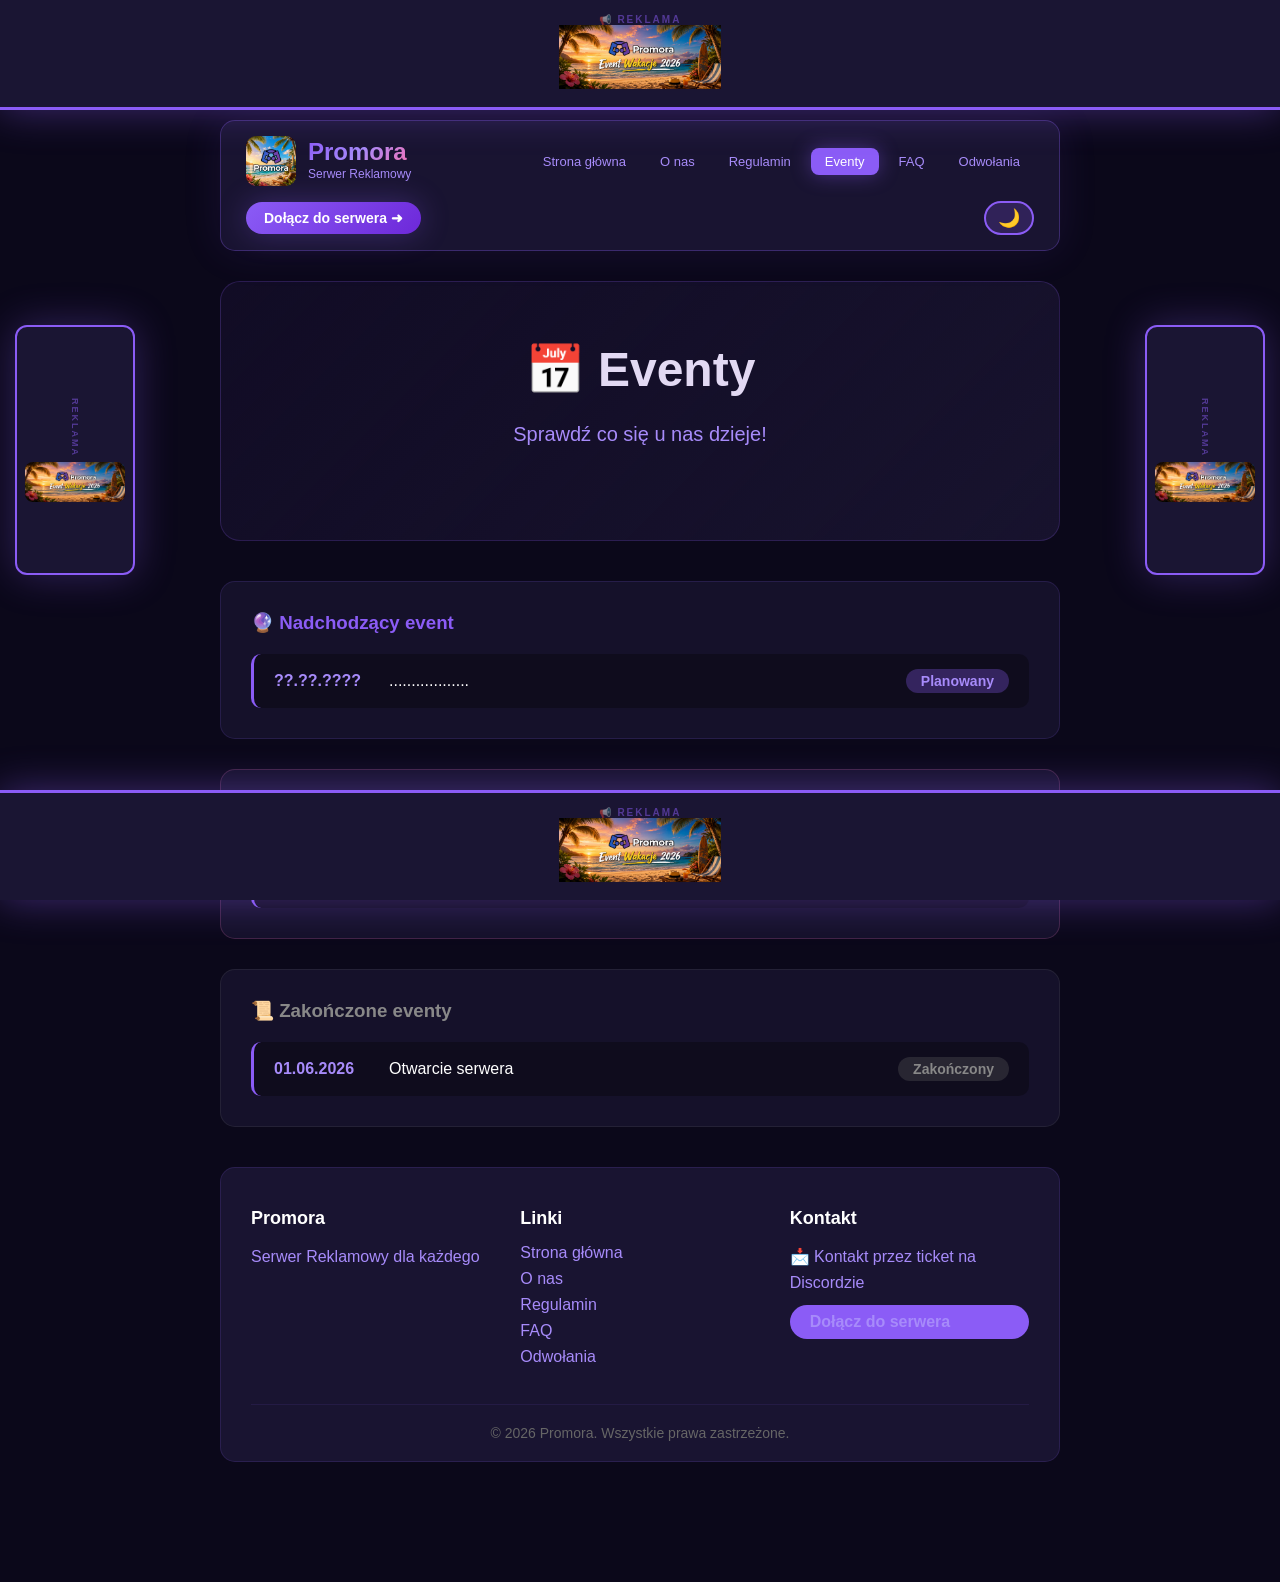
==== commit bd518ae5: "Update eventy.html" ====
--- a/podstrony/eventy.html
+++ b/podstrony/eventy.html
@@ -13,21 +13,21 @@
    <div id="reklama-gora" class="reklama-top">
     <span class="reklama-etykieta">📢 REKLAMA</span>
     <a href="https://discord.gg/f8qhJQSRA7" target="_blank">
-        <img src="images/baner.png" alt="Reklama górna" />
+        <img src="../images/baner.png" alt="Reklama górna" />
     </a>
 </div>
 
    <div id="reklama-lewa" class="reklama-side left">
     <span class="reklama-etykieta" style="writing-mode: vertical-rl; margin-bottom: 5px; font-size: 9px;">REKLAMA</span>
     <a href="https://discord.gg/f8qhJQSRA7" target="_blank">
-        <img src="images/baner1.png" alt="Reklama lewa" />
+        <img src="../images/baner1.png" alt="Reklama lewa" />
     </a>
 </div>
 
     <div id="reklama-prawa" class="reklama-side right">
     <span class="reklama-etykieta" style="writing-mode: vertical-rl; margin-bottom: 5px; font-size: 9px;">REKLAMA</span>
     <a href="https://discord.gg/f8qhJQSRA7" target="_blank">
-        <img src="images/baner2.png" alt="Reklama prawa" />
+        <img src="../images/baner2.png" alt="Reklama prawa" />
     </a>
 </div>
 
@@ -139,7 +139,7 @@
    <div id="reklama-dol" class="reklama-bottom">
     <span class="reklama-etykieta">📢 REKLAMA</span>
     <a href="https://discord.gg/f8qhJQSRA7" target="_blank">
-        <img src="images/baner.png" alt="Reklama dolna" />
+        <img src="../images/baner.png" alt="Reklama dolna" />
     </a>
 </div>
 
